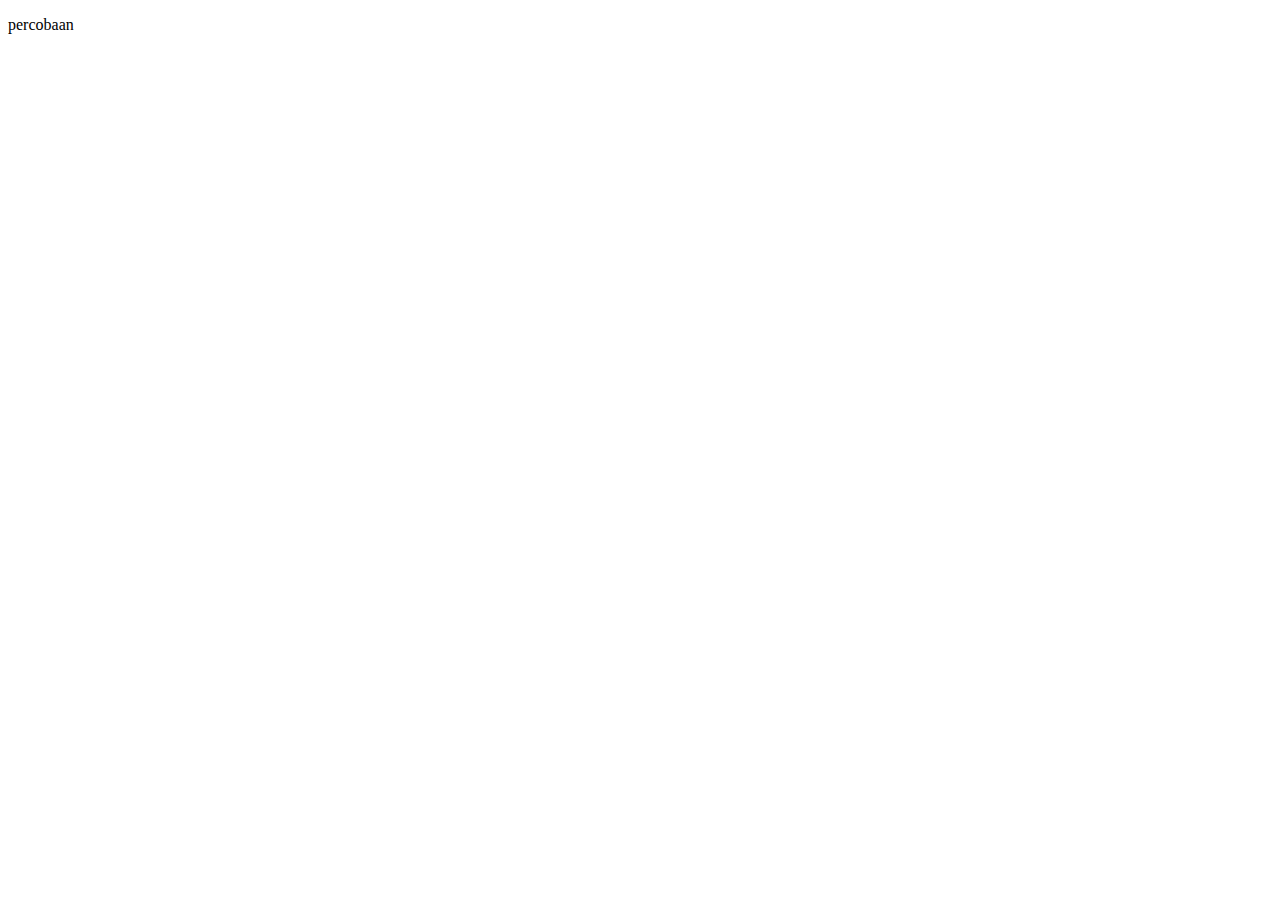
==== index.html @ 7fb989d9 "create percobaan" ====
<!DOCTYPE html>
<html lang="en">
<head>
    <meta charset="UTF-8">
    <meta name="viewport" content="width=device-width, initial-scale=1.0">
    <title>Document</title>
</head>
<body>
    <p>percobaan</p>
</body>
</html>
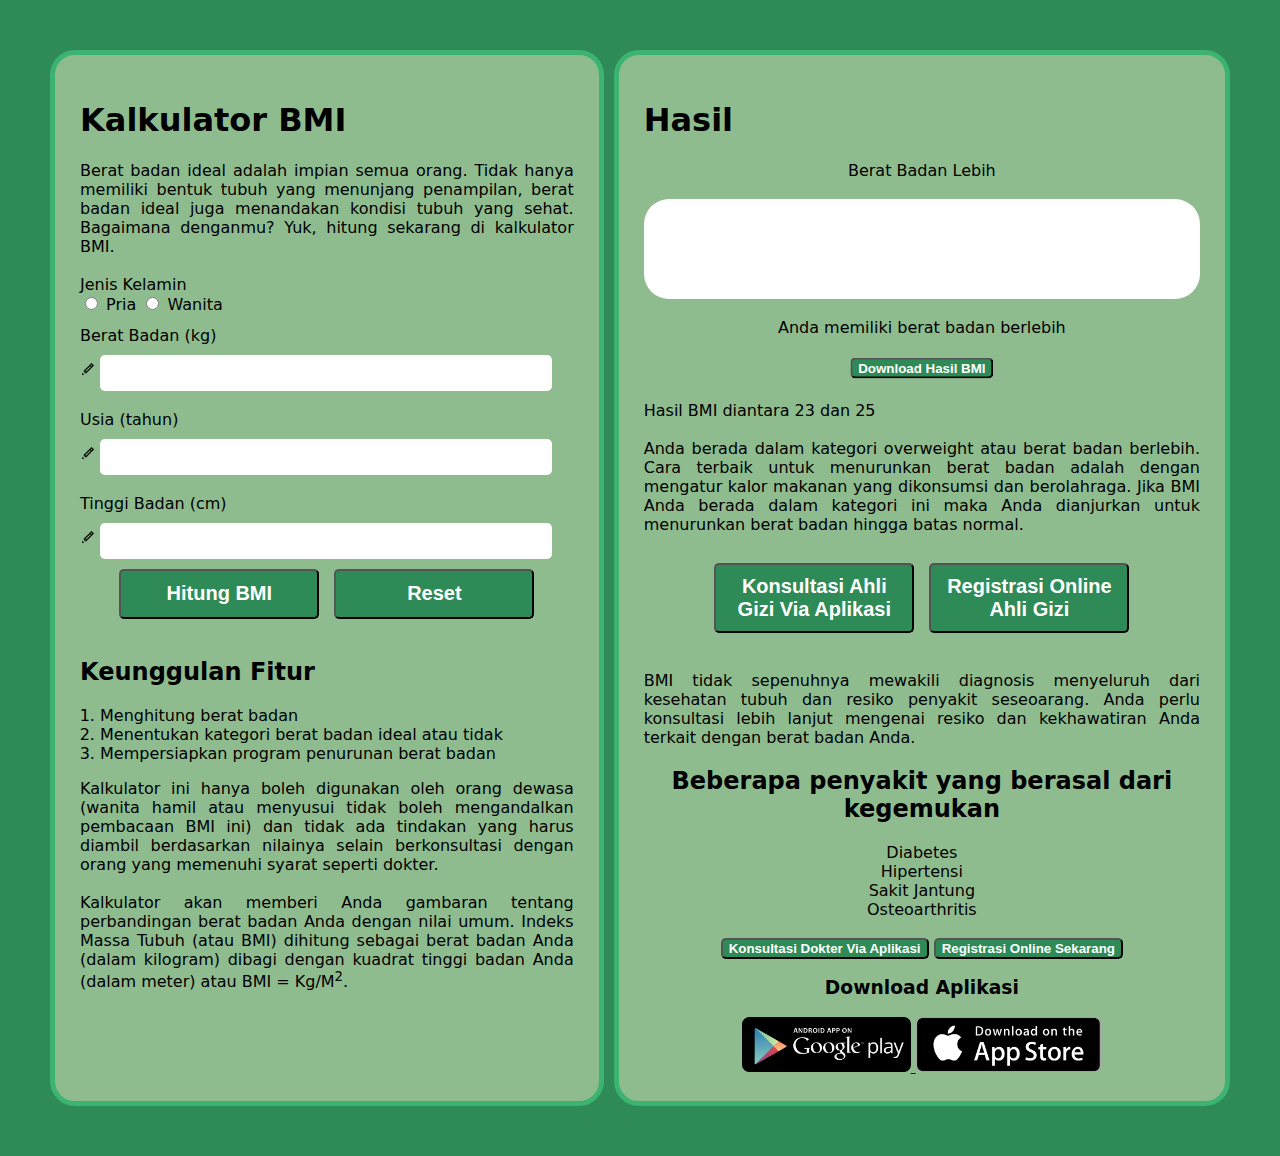
==== commit 5ceb80b6: "buat codingan" ====
--- a/index.html
+++ b/index.html
@@ -4,8 +4,135 @@
     <meta charset="UTF-8">
     <meta name="viewport" content="width=device-width, initial-scale=1.0">
     <title>Document</title>
+    <link rel="stylesheet" type="text/css" href="css/style.css">
 </head>
 <body>
-    <p>percobaan</p>
+  <div class="container">
+    <div class="container-left">
+      <h1>Kalkulator BMI</h1>
+    <div>Berat badan ideal adalah impian semua orang. Tidak hanya memiliki bentuk tubuh yang menunjang penampilan, 
+        berat badan ideal juga menandakan kondisi tubuh yang sehat. Bagaimana denganmu? Yuk, hitung sekarang di kalkulator
+        BMI.
+    </div>
+    <br>
+    <div>Jenis Kelamin</div>     
+      <input type="radio" name="radio">
+      <span class="checkmark"></span>
+      <label class="jenis-kelamin">Pria</label>
+
+      <input type="radio" name="radio">
+      <span class="checkmark"></span>
+      <label class="jenis-kelamin">Wanita</label>
+    
+      <br>
+      <form>
+        <div class="form-group">
+          <label for="input-berat-badan">Berat Badan (kg)
+            <br>
+            <img src="assets/pencil.png" width="15" height="15"/>
+            <input type="number" id="input-berat-badan" class="lebar-input">
+          </label>          
+        </div>
+        <br>
+        <div class="form-group">
+          <label for="input-usia">Usia (tahun)</label>
+          <br>
+          <img src="assets/pencil.png" width="15" height="15"/>
+          <input type="number" id="input-usia" class="lebar-input">
+        </div>
+        <br>
+        <div class="form-group">
+          <label for="input-tinggi-badan">Tinggi Badan (cm)</label>
+          <br>
+          <img src="assets/pencil.png" width="15" height="15"/>
+          <input type="number" id="input-tinggi-badan" class="lebar-input">
+        </div>
+
+        <div class="container-hitung-reset">
+          <button class="bg-seagreen-hitung" type="button" onclick="calculateBmi()">Hitung BMI</button>
+          <button class="bg-seagreen-reset">Reset</button>
+        </div>
+      </form>
+      <br>
+      
+      <h2>Keunggulan Fitur</h2>
+      <div class="list">
+        <ol class="my-ol">
+          <li class="keunggulan-fitur">Menghitung berat badan</li>
+          <li>Menentukan kategori berat badan ideal atau tidak</li>
+          <li>Mempersiapkan program penurunan berat badan</li>
+        </ol>
+      </div>
+      
+      <div>Kalkulator ini hanya boleh digunakan oleh orang dewasa (wanita hamil atau menyusui tidak boleh mengandalkan
+        pembacaan BMI ini) dan tidak ada tindakan yang harus diambil berdasarkan nilainya selain berkonsultasi dengan orang
+        yang memenuhi syarat seperti dokter.
+      </div>
+      <br>
+      <div>Kalkulator akan memberi Anda gambaran tentang perbandingan berat badan Anda dengan nilai umum. Indeks Massa Tubuh 
+        (atau BMI) dihitung sebagai berat badan Anda (dalam kilogram) dibagi dengan kuadrat tinggi badan Anda (dalam meter) 
+        atau BMI = Kg/M<sup>2</sup>.
+      </div>
+    </div>
+
+
+    <div class="container-right">
+      <h1>Hasil</h1>
+          <div>
+            <div class="text-position-center">Berat Badan Lebih</div>
+            <br>
+            <div id="container-result">
+              <div id="result-bmi"></div>
+            </div>
+            <br>
+            <div class="text-position-center">Anda memiliki berat badan berlebih</div>
+            <br>
+            <div class="container-button">
+              <div class="center">
+                <button class="tombol-kecil">Download Hasil BMI</button>
+              </div>
+            </div>
+          </div>
+          
+          <div style="margin-top: 20px;">Hasil BMI diantara 23 dan 25</div>
+          <br>
+          <div>Anda berada dalam kategori overweight atau berat badan berlebih.
+            Cara terbaik untuk menurunkan berat badan adalah dengan mengatur kalor makanan yang dikonsumsi dan berolahraga.
+            Jika BMI Anda berada dalam kategori ini maka Anda dianjurkan untuk menurunkan berat badan hingga batas normal.
+          </div>
+          <br>
+          <div class="container-konsultasi-registrasi">
+            <button class="bg-seagreen-konsultasi">Konsultasi Ahli Gizi Via Aplikasi</button>
+            <button class="bg-seagreen-registrasi">Registrasi Online Ahli Gizi</button>
+          </div>
+          <br>
+          <br>
+          <div>BMI tidak sepenuhnya mewakili diagnosis menyeluruh dari kesehatan tubuh dan resiko penyakit seseoarang.
+            Anda perlu konsultasi lebih lanjut mengenai resiko dan kekhawatiran Anda terkait dengan berat badan Anda.
+          </div>
+          <div class="text-position-center">
+            <h2>Beberapa penyakit yang berasal dari kegemukan</h2>
+
+              <div>Diabetes</div>
+              <div>Hipertensi</div>
+              <div>Sakit Jantung</div>
+              <div>Osteoarthritis</div>
+              <br>
+
+            <button class="tombol-kecil">Konsultasi Dokter Via Aplikasi</button>
+            <button class="tombol-kecil">Registrasi Online Sekarang</button>
+            <h3>Download Aplikasi</h3>
+            <a href="https://play.google.com/store/games?hl=en&pli=1" target="_blank">
+              <img src="assets/googleplay.webp" height="55"/>
+            </a>
+            <a href="https://www.apple.com/id/app-store/" target="_blank">
+              <img src="assets/appstore.webp" height="55"/>
+            </a>
+          </div>
+      
+    </div>
+       
+  </div>
+      <script src="js/index.js"></script>
 </body>
 </html>--- a/css/style.css
+++ b/css/style.css
@@ -0,0 +1,152 @@
+body {
+    background-color: seagreen;
+    margin: 50px;
+    font-family: system-ui, -apple-system, BlinkMacSystemFont, 'Segoe UI', Roboto, Oxygen, Ubuntu, Cantarell, 'Open Sans', 'Helvetica Neue', sans-serif;
+    text-align: justify;
+}
+.jenis-kelamin {
+    display: inline-block;
+    position: relative;
+    margin-bottom: 12px;
+    cursor: pointer;
+    -webkit-user-select: none;
+    -moz-user-select: none;
+    -ms-user-select: none;
+    user-select: none;
+}
+
+.container {
+    display: flex;
+}
+.container-left {
+    background-color: darkseagreen;
+    margin-right: 5px;
+    padding: 25px;
+    border-radius: 25px;
+    border: 5px;
+    border-color: mediumseagreen;
+    border-style: solid;
+}
+.container-right {
+    background-color: darkseagreen;
+    margin-left: 5px;
+    padding: 25px;
+    border-radius: 25px;
+    border: 5px;
+    border-color: mediumseagreen;
+    border-style: solid;
+}
+.lebar-input {
+    width: 90%;
+    height: 30px;
+    border-radius: 5px;
+    border-color: transparent;
+    margin-top: 10px;
+}
+.container-hitung-reset {
+    position: relative;
+    text-align: center;
+}
+.bg-seagreen-hitung {
+    height: 50px;
+    width: 200px;
+    margin-top: 10px;
+    margin-right: 5px;
+    background-color: seagreen;
+    font-size: 20px;
+    font-weight: 600;
+    color: white;
+    border-radius: 5px;
+}
+.bg-seagreen-reset {
+    height: 50px;
+    width: 200px;
+    margin-top: 10px;
+    margin-left: 5px;
+    background-color: seagreen;
+    font-size: 20px;
+    font-weight: 600;
+    color: white;
+    border-radius: 5px;
+}
+.bg-seagreen-download {
+    height: 50px;
+    width: 300px;
+    margin-top: 50px;
+    margin-bottom: 50px;
+    background-color: seagreen;
+    font-size: 20px;
+    font-weight: 600;
+    color: white;
+    border-radius: 5px;
+}
+.container-konsultasi-registrasi {
+    position: relative;
+    text-align: center;
+}
+.bg-seagreen-konsultasi {
+    height: 70px;
+    width: 200px;
+    margin-top: 10px;
+    margin-right: 5px;
+    background-color: seagreen;
+    font-size: 20px;
+    font-weight: 600;
+    color: white;
+    border-radius: 5px;
+}
+.bg-seagreen-registrasi {
+    height: 70px;
+    width: 200px;
+    margin-top: 10px;
+    margin-left: 5px;
+    background-color: seagreen;
+    font-size: 20px;
+    font-weight: 600;
+    color: white;
+    border-radius: 5px;
+}
+.my-ol {
+    padding-left: 0px;
+    margin-left: 20px;
+}
+.text-position-center {
+    text-align: center;
+}
+
+.container-button {
+    height: 25px;
+    position: relative;
+  }
+  
+  .center {
+    position: absolute;
+    top: 50%;
+    left: 50%;
+    -ms-transform: translate(-50%, -50%);
+    transform: translate(-50%, -50%);
+  }
+
+  #container-result {
+    height: 100px;
+    position: relative;
+    background-color: white;
+    border-radius: 25px;
+  }
+  
+  #result-bmi {
+    margin: 0;
+    position: absolute;
+    top: 50%;
+    left: 50%;
+    -ms-transform: translate(-50%, -50%);
+    transform: translate(-50%, -50%);
+    font-size: 40px;
+    font-weight: 700;
+  }
+  .tombol-kecil {
+    background-color: seagreen; 
+    font-weight: 600; 
+    color: white; 
+    border-radius: 5px;
+  }